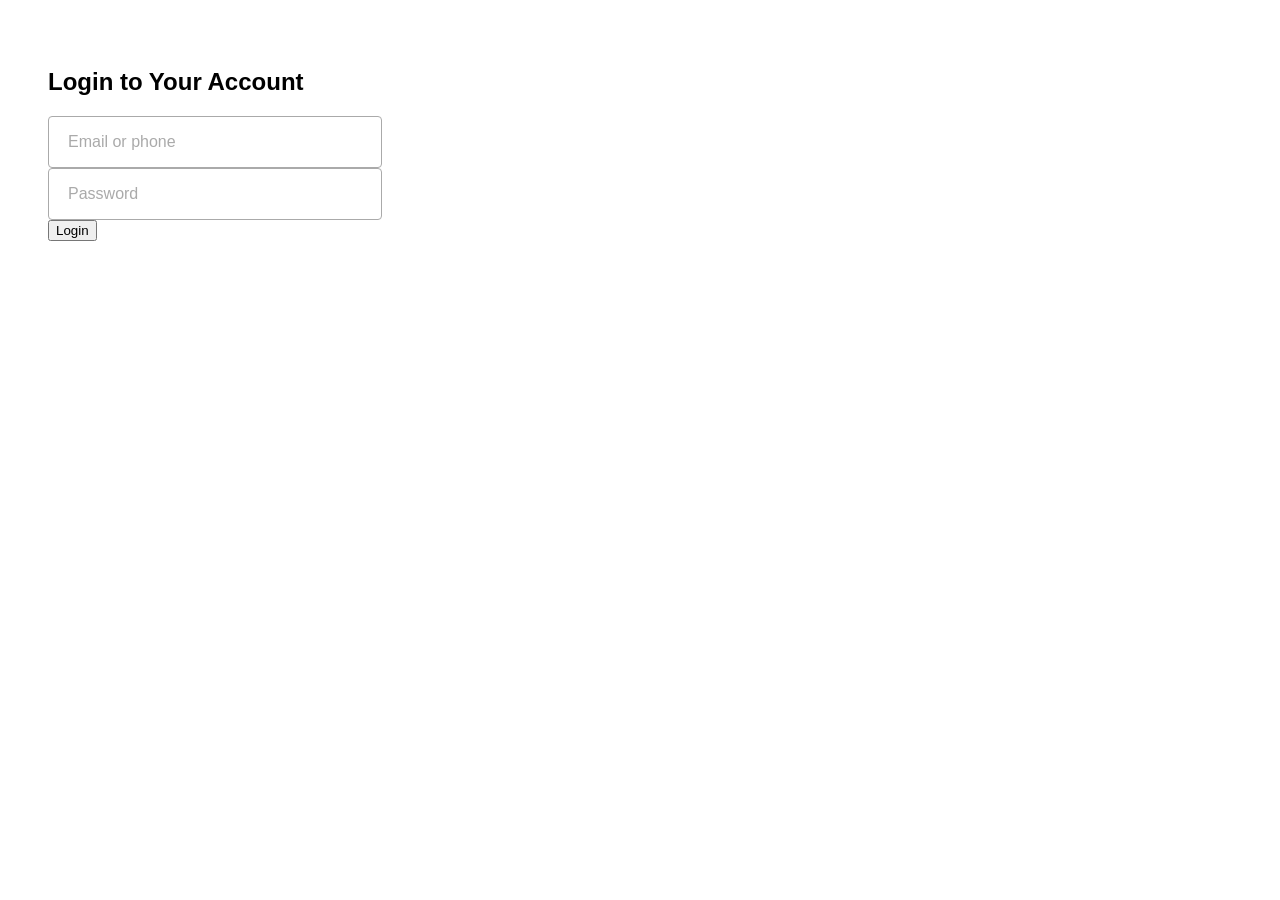
==== login.html @ b1fa02bf "Add files via upload" ====
<!DOCTYPE html>
<html>
<head>
    <link rel="stylesheet" href="login.css">
</head>
<body>

    <section class="auth-section">
        <div class="container">
            <div class="auth-container">
                <h1>Login to Your Account</h1>
                <form id="login-form">
                    <div class="field">
                        <input type="text" placeholder=" " id="email" required>
                        <label for="email">Email or phone</label>
                    </div>
                    <div class="field">
                        <input type="password" placeholder=" " id="loginPassword" required>
                        <label for="email">Password</label>
                    </div>
                    <button type="submit" class="buttons">Login</button>
                </form>
            </div>
        </div>
    </section>

</body>
</html>
---- login.css ----
body {
    padding: 40px;
    font-family: Arial, sans-serif;
}

.field {
    position: relative;
    width: 300px;
}

.field input {
    width: 100%;
    padding: 16px;
    font-size: 16px;
    background: transparent;
    border: 1px solid #aaa;
    border-radius: 4px;
    outline: none;
}

.field label {
    position: absolute;
    left: 16px;
    top: 50%;
    transform: translateY(-50%);
    color: #aaa;
    pointer-events: none;
    transition: 0.2s ease;
    background: white;
    padding: 0 4px;
}

.field input:focus + label,
.field input:not(:placeholder-shown) + label {
    top: 0;
    font-size: 12px;
    color: black;
}

.field input:focus {
    transition: 0.2s; 
    border-style: solid;
    border-width: 1.5px;
    border-color: black;
}
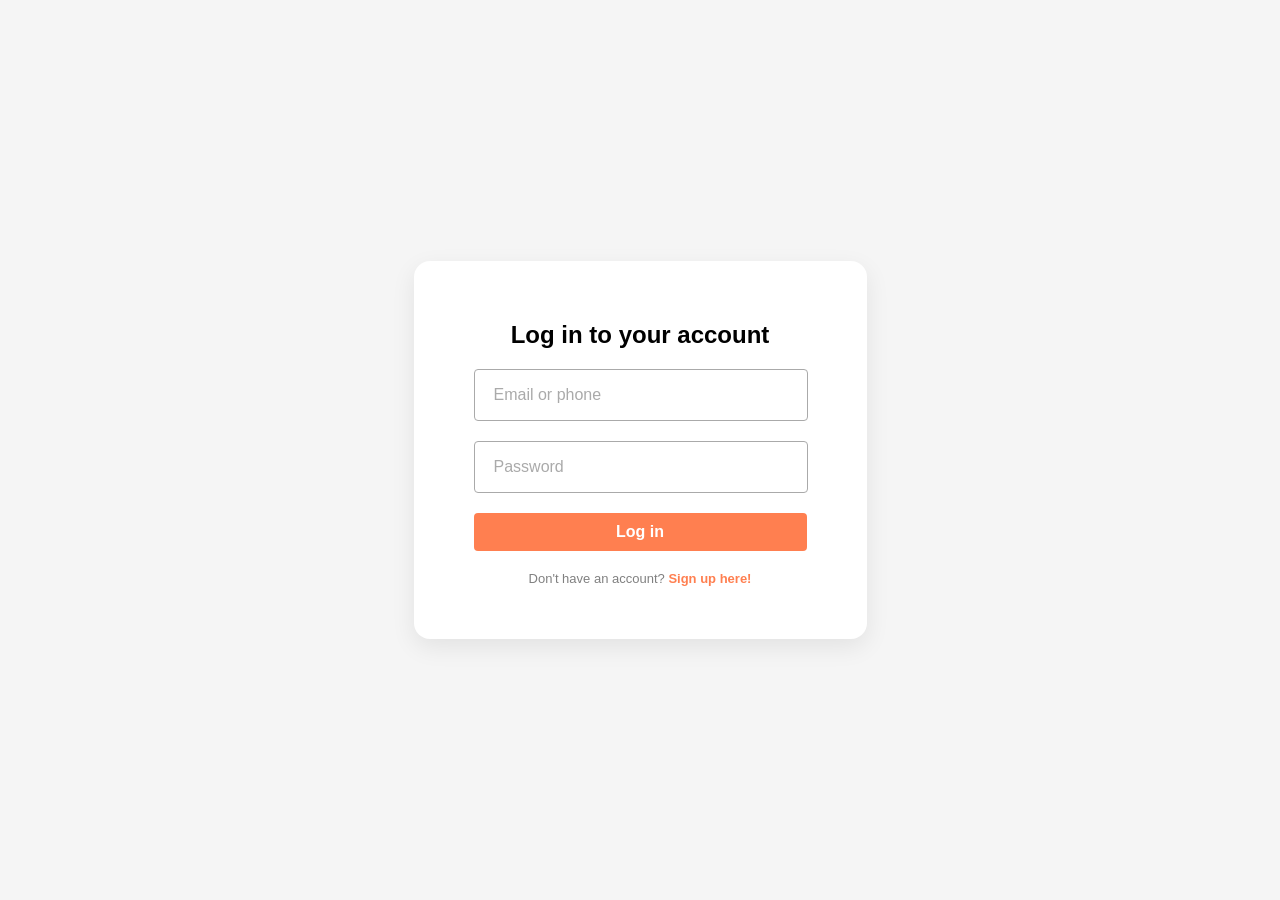
==== commit 7388d5a5: "Add files via upload" ====
--- a/login.html
+++ b/login.html
@@ -1,28 +1,30 @@
 <!DOCTYPE html>
 <html>
 <head>
-    <link rel="stylesheet" href="login.css">
+  <link rel="stylesheet" href="login.css">
 </head>
 <body>
 
-    <section class="auth-section">
-        <div class="container">
-            <div class="auth-container">
-                <h1>Login to Your Account</h1>
-                <form id="login-form">
-                    <div class="field">
-                        <input type="text" placeholder=" " id="email" required>
-                        <label for="email">Email or phone</label>
-                    </div>
-                    <div class="field">
-                        <input type="password" placeholder=" " id="loginPassword" required>
-                        <label for="email">Password</label>
-                    </div>
-                    <button type="submit" class="buttons">Login</button>
-                </form>
-            </div>
+  
+<div class="container">
+  <div class="auth-container">
+    <h2>Log in to your account</h2>
+    <form id="login-form">
+        <div class="field">
+            <input type="text" placeholder=" " id="email" required>
+            <label for="email">Email or phone</label>
         </div>
-    </section>
+        <div class="field">
+            <input type="password" placeholder=" " id="loginPassword" required>
+            <label for="email">Password</label>
+        </div>
+        <button class="login-button" type="submit">
+          Log in
+        </button>
+        <p class="signup-link">Don't have an account? <a href="signup.html">Sign up here!</a></p>
+    </form>
+  </div>
+</div>
 
 </body>
 </html>
--- a/login.css
+++ b/login.css
@@ -1,18 +1,36 @@
 body {
-    padding: 40px;
+    margin: 0;
     font-family: Arial, sans-serif;
+    background: #f5f5f5;
+}
+
+.container {
+    min-height: 100vh;
+    display: flex;
+    justify-content: center;
+    align-items: center;
+}
+
+.auth-container {
+    background: white;
+    padding: 40px 60px;
+    border-radius: 16px;
+    box-shadow: 0 8px 24px rgba(0, 0, 0, 0.08);
+    display: flex;
+    flex-direction: column;
+    align-items: center;
 }
 
 .field {
     position: relative;
     width: 300px;
+    margin-bottom: 20px;
 }
 
 .field input {
     width: 100%;
     padding: 16px;
     font-size: 16px;
-    background: transparent;
     border: 1px solid #aaa;
     border-radius: 4px;
     outline: none;
@@ -34,12 +52,46 @@
 .field input:not(:placeholder-shown) + label {
     top: 0;
     font-size: 12px;
-    color: black;
+    color: #ff7f50;
 }
 
 .field input:focus {
-    transition: 0.2s; 
-    border-style: solid;
-    border-width: 1.5px;
-    border-color: black;
-}+    transition: 0.2s;
+    border-color: #ff7f50;
+    box-shadow: 0 0 0 0.5px #ff7f50;
+
+}
+
+.login-button{
+    background-color: #ff7f50;
+    color: white;
+    font-size: 16px;
+    font-weight: bold;
+    border: none;
+    padding: 10px;
+    border-radius: 4px;
+    width: 333px;
+    cursor: pointer;
+    transition: opacity 0.15s;
+}
+
+.login-button:hover{
+    opacity: 0.85;
+}
+
+.login-button:active{
+    opacity: 0.6;
+}
+
+.signup-link {
+    font-size: 13px;
+    color: gray;
+    margin-top: 20px;
+    text-align: center;
+}
+
+.signup-link a{
+    color:#ff7f50;
+    font-weight: bold;
+    text-decoration: none;
+} 
